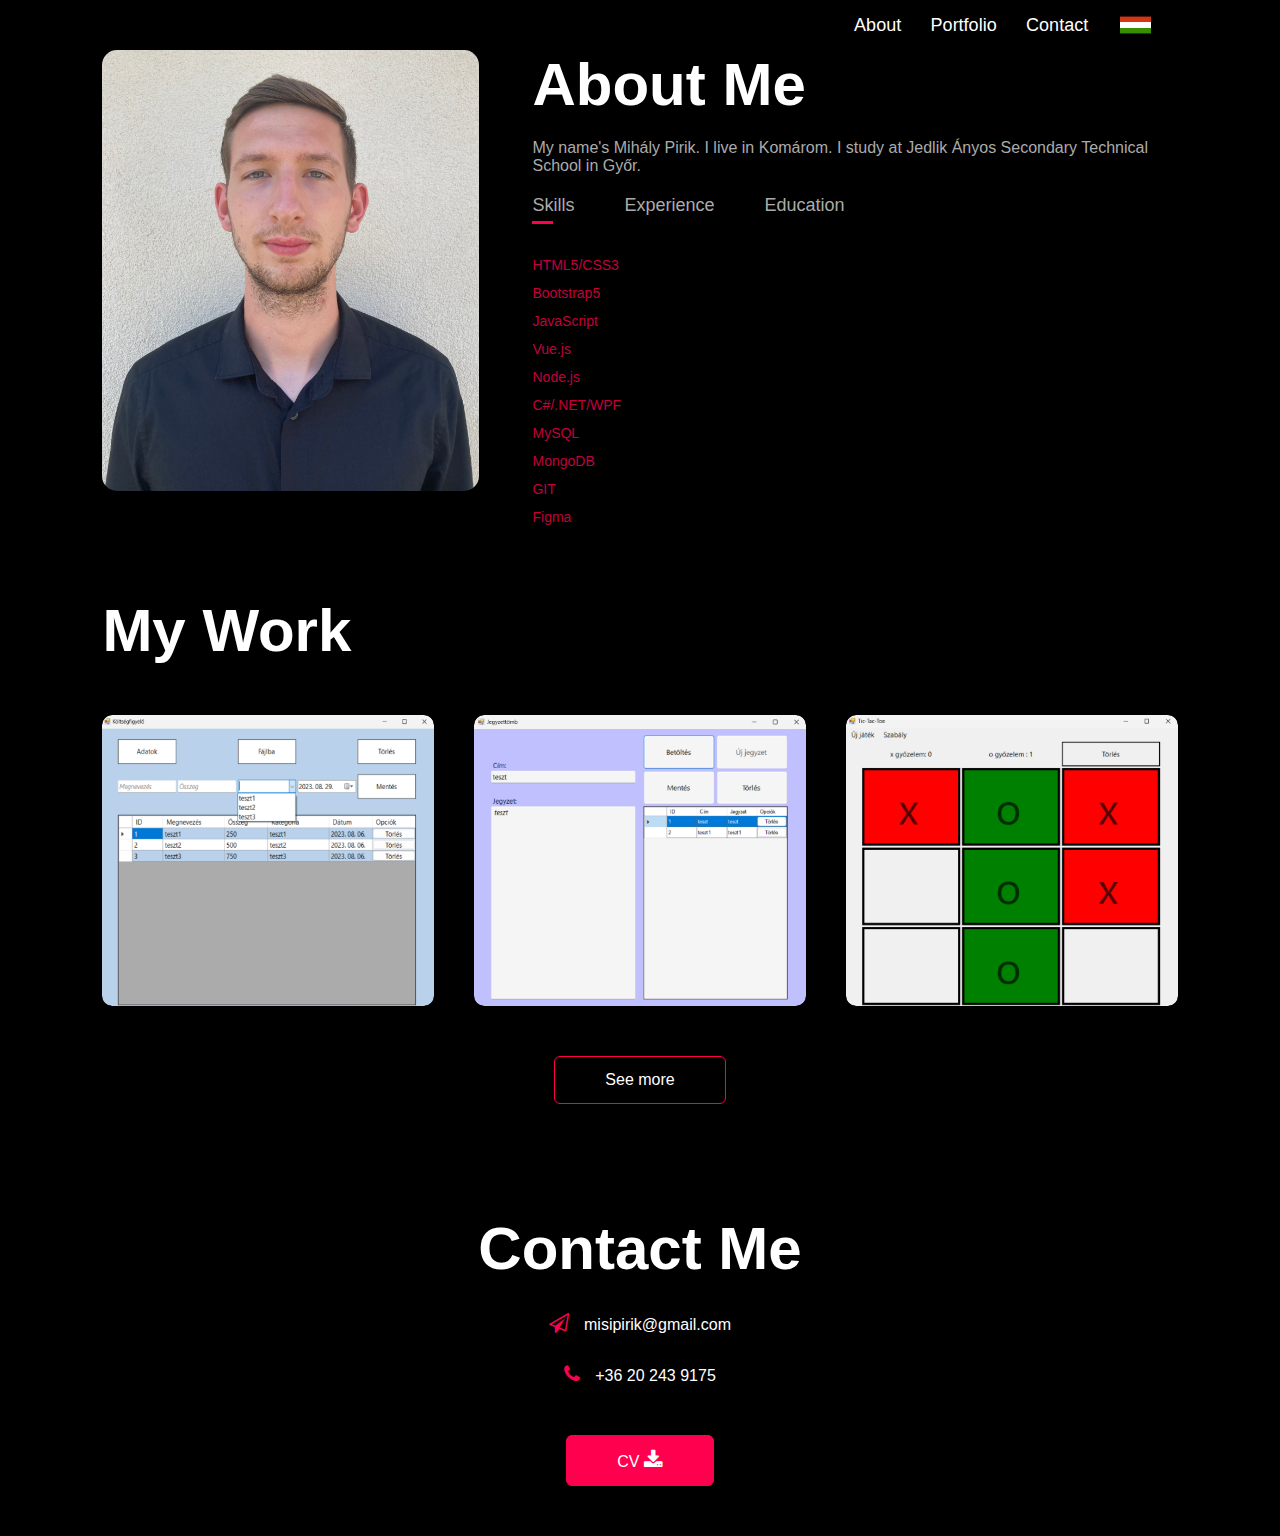
==== indexE.html @ 2d7d6400 "portfolio" ====
<!DOCTYPE html>
<html lang="en">

<head>
  <meta charset="UTF-8">
  <meta name="viewport" content="width=device-width, initial-scale=1.0">

  <title>Mihaly Pirik | Portfolio</title>

  <meta name="description" content="">
  <meta name="keywords" content="Pirik Mihály">
  <link rel="stylesheet" type="text/css" href="styleE.css">
  <link rel="stylesheet" href="https://cdnjs.cloudflare.com/ajax/libs/font-awesome/4.7.0/css/font-awesome.min.css">
</head>

<body>
  <div class="container">
    <nav>
      <ul id="sidemenu">
        <li><a href="#about">About</a></li>
        <li><a href="#portfolio">Portfolio</a></li>
        <li><a href="#contact">Contact</a></li>
        <li><a href="index.html"><img class="img" src="images/hungary.png" width="35px" height="30"></a></li>
        <i class="fa fa-close" onclick="closemenu()"></i>
      </ul>
      <i class="fa fa-reorder" onclick="openmenu()"></i>
    </nav>
  </div>
  <div id="about">
    <div class="container">
      <div class="row">
        <div class="about-col-1">
          <img class="pm-image" src="images/pm.JPG">
        </div>
        <div class="about-col-2">
          <h1 class="sub-title">About Me</h1>
          <p class="description">My name's Mihály Pirik. I live in Komárom. I study at Jedlik Ányos Secondary
            Technical
            School in Győr.</p>

          <div class="tab-titles">
            <p class="tab-links active-link" onclick="opentab('skills')">Skills</p>
            <p class="tab-links" onclick="opentab('experience')">Experience</p>
            <p class="tab-links" onclick="opentab('education')">Education</p>
          </div>
          <div>
            <div class="tab-contents active-tab" id="skills">
              <ul>
                <li><span>HTML5/CSS3</span></li>
                <li><span>Bootstrap5</span></li>
                <li><span>JavaScript</span></li>
                <li><span>Vue.js</span></li>
                <li><span>Node.js</span></li>
                <li><span>C#/.NET/WPF</span></li>
                <li><span>MySQL</span></li>
                <li><span>MongoDB</span></li>
                <li><span>GIT</span></li>
                <li><span>Figma</span></li>
              </ul>
            </div>
            <div class="tab-contents" id="experience">
              <ul>
                <li><span>2022.02. - Current</span><br>Hartmann Hungary Kft., Ács</li>
                <li><span>2021.03. - 2021.08.</span><br>Kompress Nyomdaipari Kft., Komárom</li>
              </ul>
            </div>
            <div class="tab-contents" id="education">
              <ul>
                <li><span>2022 - Current</span><br>Győri SZC Jedlik Ányos Gépipari és Informatikai Technikum és
                  Kollégium, Győr</li>
                <li><span>2016 - 2020</span><br>Tatabányai SZC Kultsár István Technikum és Szakgimnázium, Komárom</li>
              </ul>
            </div>
          </div>
        </div>
      </div>
    </div>
  </div>

  <div id="portfolio">
    <div class="container">
      <h1 class="sub-title">My Work</h1>
      <div class="work-list">
        <div class="work">
          <img src="images/koltsegfigyelo.png">
          <div class="layer">
            <h3>Budget Tracker</h3>
            <p>
              With the help of this Windows Forms program we can easily track our expenses and organize them into
              different categories.
              The data is stored in database which can be later saved as a csv file.
            </p>
            <a href="https://github.com/MihalyPirik/Koltsegfigyelo"><i class="fa fa-external-link" style="font-size:30px"></i></a>
          </div>
        </div>
        <div class="work">
          <img src="images/jegyzettomb.png">
          <div class="layer">
            <h3>Notepad</h3>
            <p>This Windows Form program provides us the possibility to take notes and to store all the data in a
              database.</p>
            <a href="https://github.com/MihalyPirik/Jegyzettomb"><i class="fa fa-external-link" style="font-size:30px"></i></a>
          </div>
        </div>
        <div class="work">
          <img src="images/tic-tac-toe.png">
          <div class="layer">
            <h3>Tic-Tac-Toe</h3>
            <p>The players must take turns placing their signs on any of the free fields of a 3x3 board. The winner will
              be the one who is first
              able to place three signs in one line next to each other vertically, horizontally or diagonally on the
              board.</p>
            <a href="https://github.com/MihalyPirik/Tic-Tac-Toe"><i class="fa fa-external-link" style="font-size:30px"></i></a>
          </div>
        </div>
      </div>
      <a href="https://github.com/MihalyPirik" class="btn">See more</a>
    </div>
  </div>

  <div id="contact">
    <div class="container">
      <div id="row">
        <div class="contact">
          <h1 class="sub-title">Contact Me</h1>
          <p><i class="fa fa-send-o" style="font-size:20px"></i>misipirik@gmail.com</p>
          <p><i class="fa fa-phone" style="font-size:20px"></i>+36 20 243 9175</p>
          <a href="images/CV_Pirik_Mihaly.pdf" download class="btn btn2">CV <i
            class="fa fa-download" style="font-size:20px"></i></a>
        </div>
      </div>
    </div>
  </div>

  <script>
    var tablinks = document.getElementsByClassName("tab-links");
    var tabcontents = document.getElementsByClassName("tab-contents");
    function opentab(tabname) {
      for (tablink of tablinks) {
        tablink.classList.remove("active-link")
      }
      for (tabcontent of tabcontents) {
        tabcontent.classList.remove("active-tab")
      }
      event.currentTarget.classList.add("active-link");
      document.getElementById(tabname).classList.add("active-tab");
    }
  </script>

  <script>
    var sidemenu = document.getElementById("sidemenu");

    function openmenu() {
      sidemenu.style.right = "0";
    }
    function closemenu() {
      sidemenu.style.right = "-200px";
    }
  </script>

</body>

</html>
---- styleE.css ----
* {
  margin: 0;
  padding: 0;
  font-family: "Poppins", sans-serif;
  box-sizing: border-box;
}

html {
  scroll-behavior: smooth;
}

body {
  background-color: #000000;
  color: #fff;
}

.container {
  padding: 0px 8%;
  margin-top: 10px;
}

nav {
  display: flex;
  align-items: center;
  justify-content: right;
  flex-wrap: wrap;
}

nav ul li {
  display: inline-block;
  list-style: none;
}

nav ul li a {
  color: #fff;
  text-decoration: none;
  font-size: 18px;
  position: relative;
  vertical-align: middle;
  margin-right: 25px;
}

nav ul li a::after {
  content: "";
  width: 0;
  height: 3px;
  background: #ff004f;
  position: absolute;
  left: 0;
  bottom: -6px;
  transition: 0.5s;
}

nav ul li a:hover::after {
  width: 100%;
}

.img {
  vertical-align: middle;
}

#about {
  color: #ababab;
}

.row {
  display: flex;
  justify-content: space-between;
  flex-wrap: wrap;
}

.about-col-1 {
  flex-basis: 35%;
}

.about-col-1 img {
  width: 100%;
  border-radius: 15px;
}

.about-col-2 {
  flex-basis: 60%;
}

.sub-title {
  font-size: 60px;
  font-weight: 600;
  margin-bottom: 20px;
  color: #fff;
}

.tab-titles {
  display: flex;
  margin: 20px 0 40px;
}

.tab-links {
  margin-right: 50px;
  font-size: 18px;
  font-weight: 500;
  cursor: pointer;
  position: relative;
}

.tab-links::after {
  content: "";
  width: 0;
  height: 3px;
  background: #ff004f;
  position: absolute;
  left: 0;
  bottom: -8px;
  transition: 0.5s;
}

.tab-links.active-link::after {
  width: 50%;
}

.tab-contents ul li {
  list-style: none;
  margin: 10px 0;
}

.tab-contents ul li span {
  font-size: 14px;
  color: #c1003d;
}

.tab-contents {
  display: none;
}

.tab-contents.active-tab {
  display: block;
}

#portfolio {
  padding: 50px 0;
}

.work-list {
  display: grid;
  grid-template-columns: repeat(auto-fit, minmax(250px, 1fr));
  grid-gap: 40px;
  margin-top: 50px;
}

.work {
  border-radius: 10px;
  position: relative;
  overflow: hidden;
}

.work img {
  width: 100%;
  height: 100%;
  border-radius: 10px;
  display: block;
  transition: transform 0.5s;
}

.layer {
  width: 100%;
  height: 0;
  background: linear-gradient(rgb(0, 0, 0, 0.6), #ff004f);
  border-radius: 10px;
  position: absolute;
  left: 0;
  bottom: 0;
  overflow: hidden;
  display: flex;
  align-items: center;
  justify-content: center;
  flex-direction: column;
  padding: 0 40px;
  text-align: center;
  font-size: 14px;
  transition: height 0.5s;
}

.layer h3 {
  font-weight: 500;
  margin-bottom: 20px;
}

.layer a {
  margin-top: 20px;
  color: #ff004f;
  text-decoration: none;
  font-size: 30px;
  line-height: 60px;
  background: #fff;
  width: 60px;
  height: 60px;
  border-radius: 50%;
  text-align: center;
}

.work:hover img {
  transform: scale(1.1);
}

.work:hover .layer {
  height: 100%;
}

.btn {
  display: block;
  margin: 50px auto;
  width: fit-content;
  border: 1px solid #ff004f;
  padding: 14px 50px;
  border-radius: 6px;
  text-decoration: none;
  color: #fff;
  transition: background 0.5s;
}

.btn:hover {
  background: #ff004f;
}

.contact {
  text-align: center;
}

.contact p {
  margin-top: 30px;
}

.contact p i {
  color: #ff004f;
  margin-right: 15px;
  font-size: 25px;
}

.social-icons {
  margin-top: 30px;
}

.social-icons a {
  text-decoration: none;
  font-size: 30px;
  margin-right: 15px;
  color: #ababab;
  display: inline-block;
  transition: transform 0.5s;
}

.social-icons a:hover {
  color: #ff004f;
  transform: translateY(-5px);
}

.btn.btn2 {
  display: inline-block;
  background: #ff004f;
}

nav .fa {
  display: none;
}

@media only screen and (min-width: 600px) and (max-width: 1100px) {
  .pm-image {
    padding: 50px;
  }

  nav {
    font-size: 80px;
  }

  nav .fa {
    display: block;
    font-size: 80px;
    margin-bottom: 20px;
  }

  nav ul {
    background: #ff004f;
    position: fixed;
    top: 0;
    right: -200px;
    width: 200px;
    height: 100vh;
    padding-top: 50px;
    z-index: 2;
    transition: right 0.5s;
  }

  nav ul li {
    display: block;
    margin: 5px 15px;
  }

  nav ul .fa {
    position: absolute;
    top: 10px;
    left: 25px;
    cursor: pointer;
  }

  .sub-title {
    font-size: 55px;
  }

  #about {
    color: #ababab;
  }

  .about-col-1,
  .about-col-2 {
    flex-basis: 100%;
  }

  .about-col-1 {
    margin-bottom: 25px;
  }

  .about-col-2 {
    font-size: 25px;
  }

  .tab-links {
    font-size: 25px;
    margin-right: 30px;
  }

  .contact-left,
  .contact-right {
    flex-basis: 100%;
  }

  .description {
    font-size: 22px;
  }

  .tab-contents ul li span {
    font-size: 18px;
  }
}

@media only screen and (max-width: 600px) {
  .pm-image {
    padding: 30px;
  }

  nav .fa {
    display: block;
    font-size: 50px;
  }

  nav ul {
    background: #ff004f;
    position: fixed;
    top: 0;
    right: -200px;
    width: 200px;
    height: 100vh;
    padding-top: 50px;
    z-index: 2;
    transition: right 0.5s;
  }

  nav ul li {
    display: block;
    margin: 25px;
  }

  nav ul .fa {
    position: absolute;
    top: 25px;
    left: 25px;
    cursor: pointer;
  }

  .sub-title {
    font-size: 40px;
  }

  #about {
    color: #ababab;
  }

  .about-col-1,
  .about-col-2 {
    flex-basis: 100%;
  }

  .about-col-2 {
    font-size: 14px;
  }

  .tab-links {
    font-size: 16px;
    margin-right: 5px;
  }

  .contact-left,
  .contact-right {
    flex-basis: 100%;
  }
}
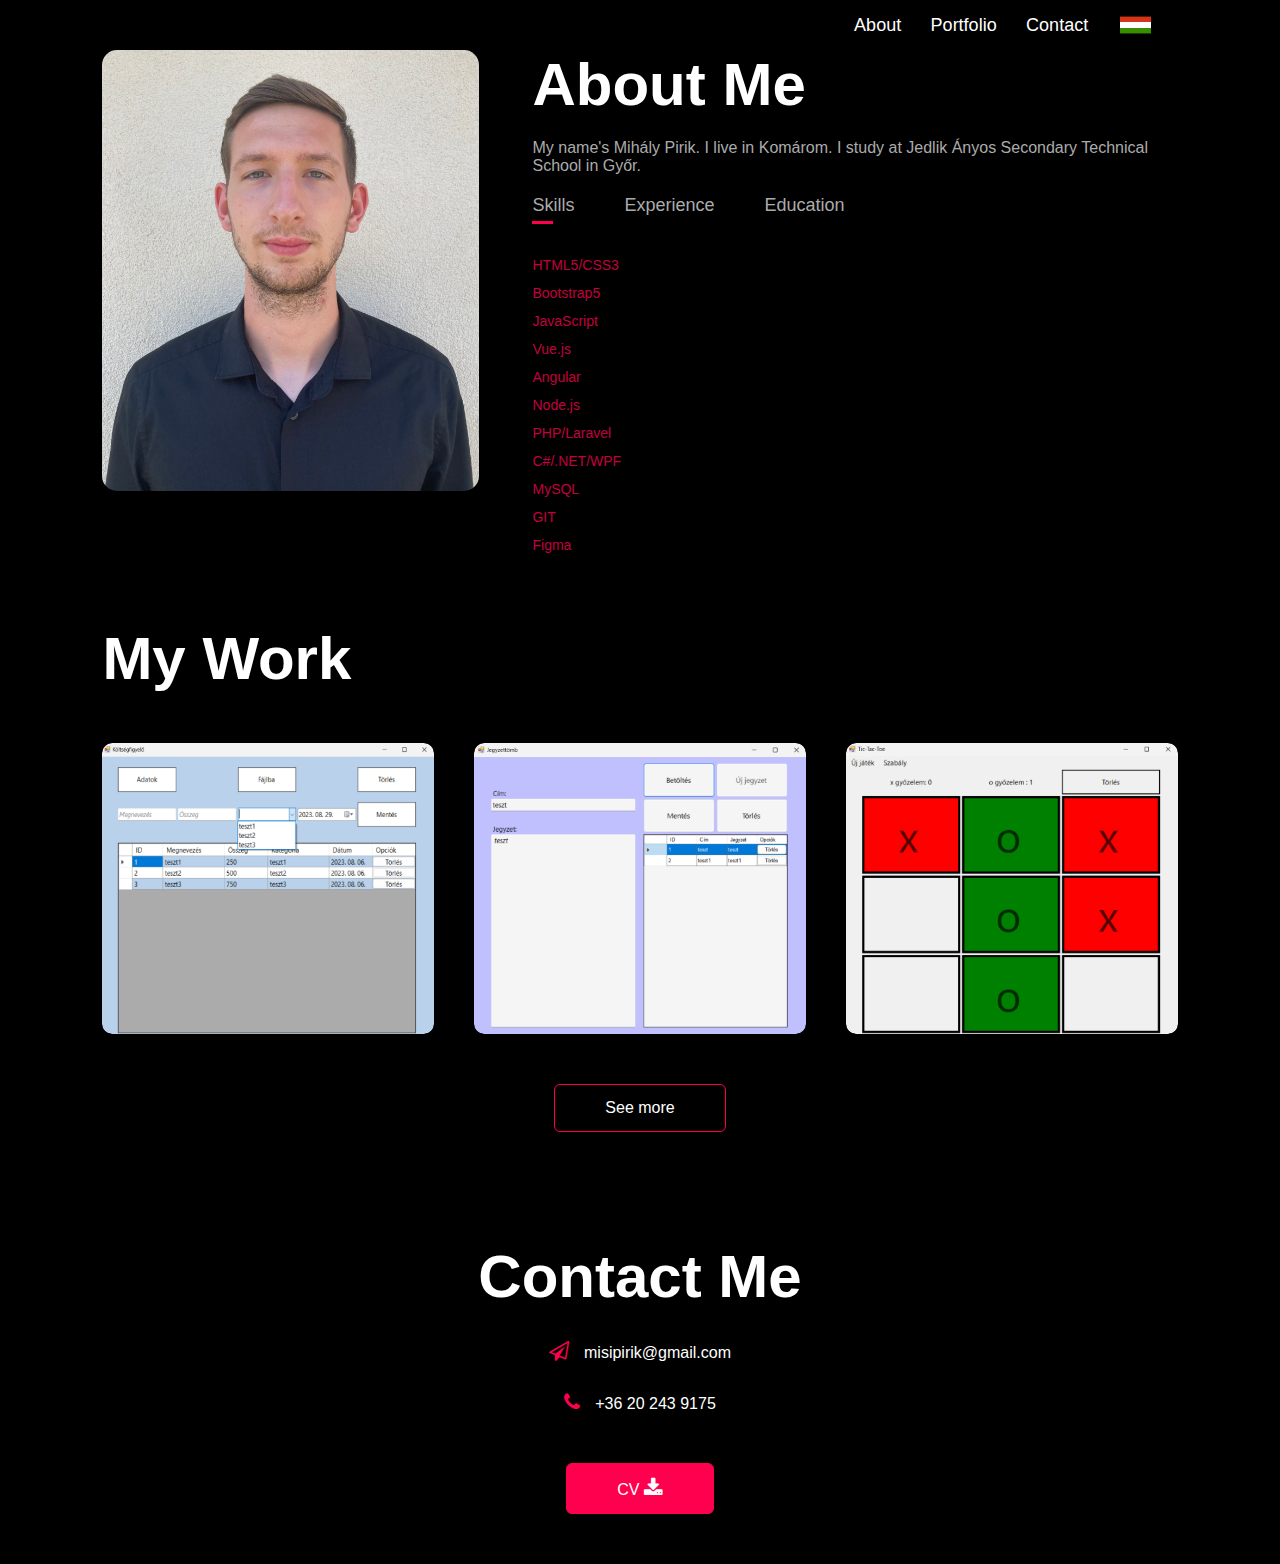
==== commit 6baa8752: "skills and education update" ====
--- a/indexE.html
+++ b/indexE.html
@@ -50,10 +50,11 @@
                 <li><span>Bootstrap5</span></li>
                 <li><span>JavaScript</span></li>
                 <li><span>Vue.js</span></li>
+                <li><span>Angular</span></li>
                 <li><span>Node.js</span></li>
+                <li><span>PHP/Laravel</span></li>
                 <li><span>C#/.NET/WPF</span></li>
                 <li><span>MySQL</span></li>
-                <li><span>MongoDB</span></li>
                 <li><span>GIT</span></li>
                 <li><span>Figma</span></li>
               </ul>
@@ -66,9 +67,12 @@
             </div>
             <div class="tab-contents" id="education">
               <ul>
-                <li><span>2022 - Current</span><br>Győri SZC Jedlik Ányos Gépipari és Informatikai Technikum és
-                  Kollégium, Győr</li>
-                <li><span>2016 - 2020</span><br>Tatabányai SZC Kultsár István Technikum és Szakgimnázium, Komárom</li>
+                <li><span>2023 - </span><br>Győri SZC Jedlik Ányos Gépipari és Informatikai Technikum és
+                  Kollégium, Győr<br><span class="program">Web developer</span></li>
+                <li><span>2022 - </span><br>Győri SZC Jedlik Ányos Gépipari és Informatikai Technikum és
+                  Kollégium, Győr<br><span class="program">Software developer and testing technician</span></li>
+                <li><span>2016 - 2020</span><br>Tatabányai SZC Kultsár István Technikum és Szakgimnázium,
+                  Komárom<br><span class="program">Graduation</span></li>
               </ul>
             </div>
           </div>
--- a/styleE.css
+++ b/styleE.css
@@ -125,6 +125,11 @@
 .tab-contents ul li span {
   font-size: 14px;
   color: #c1003d;
+}
+.program {
+  color: #ababab !important;
+  font-style: italic;
+  margin-left: 2rem;
 }
 
 .tab-contents {
